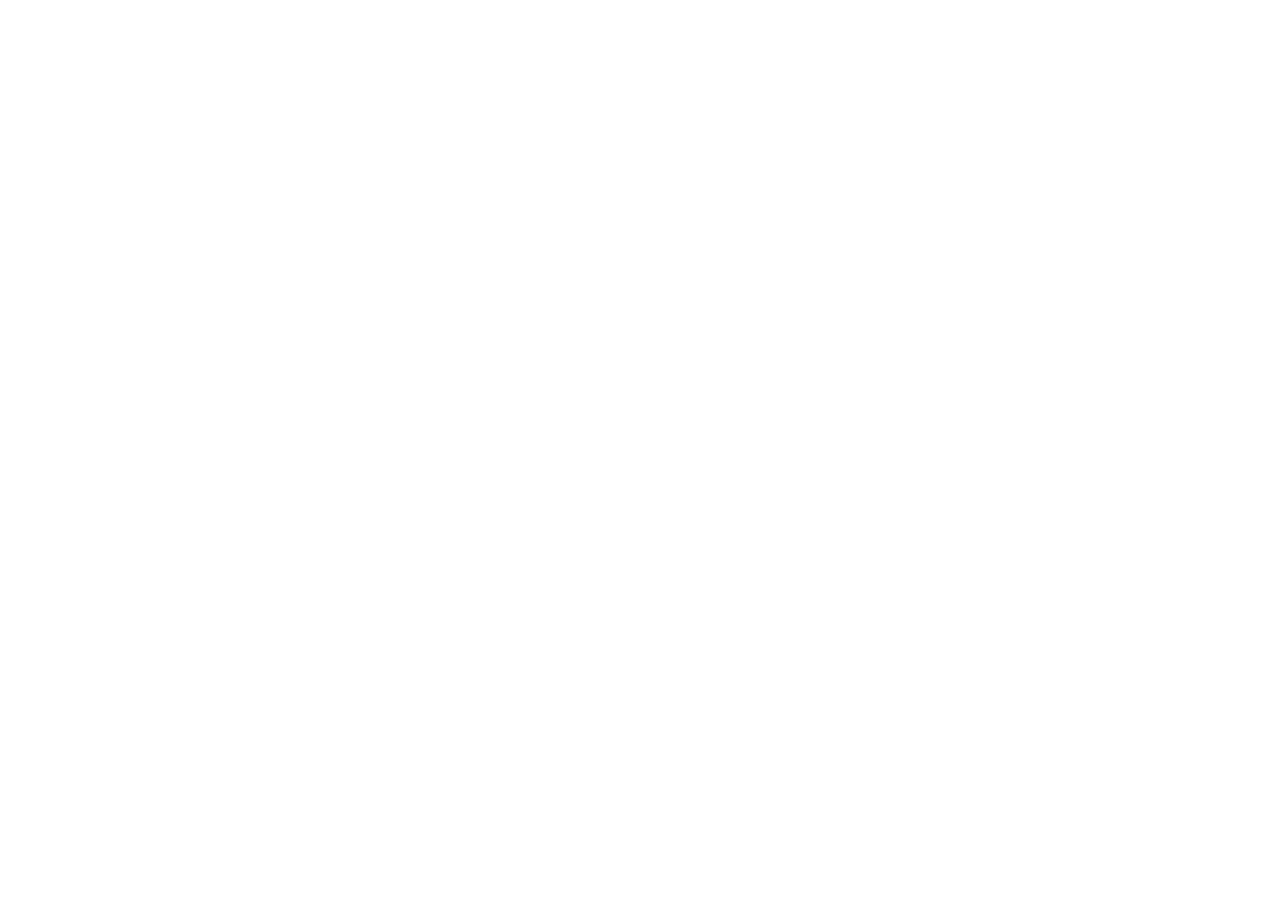
==== index.html @ fe71a7ad "Add files via upload" ====
<!DOCTYPE html>
<html lang="ru">
<head>
    <meta charset="UTF-8">
    <meta name="viewport" content="width=device-width, initial-scale=1.0">
    <title>Добро пожаловать</title>
    <link rel="stylesheet" href="style.css">
</head>
<body>

<div class="start-screen">
    <a href="love.html" class="start-btn"></a>
</div>

</body>
</html>
---- style.css ----
*{
    margin:0;
    padding:0;
    box-sizing:border-box;
}

body{
    width:100%;
    height:100vh;
    overflow:hidden;
}

/* Первая страница */
.start-screen{
    width:100%;
    height:100vh;

    background:url("background.jpg") center center no-repeat;
    background-size:cover;

    position:relative;
}

/* Невидимая кнопка поверх красивой */
.start-btn{
    position:absolute;

    left:50%;
    top:66%;

    transform:translate(-50%,-50%);

    width:260px;
    height:90px;

    cursor:pointer;
}

/* ---------- Телефон ---------- */

@media (max-width:768px){

.start-screen{

    background:url("background.jpg") center center no-repeat;
    background-size:cover;

}

.start-btn{

    width:180px;
    height:65px;

    top:68%;
}

}

/* =======================
   Адаптация под телефон
======================= */

@media (max-width: 768px){

    .content{
        width:90%;
        padding:35px 20px;
        border-radius:25px;
    }

    .content h1{
        font-size:34px;
        line-height:1.3;
    }

    .content p{
        font-size:18px;
        margin-top:15px;
        margin-bottom:30px;
    }

    .btn{
        font-size:22px;
        padding:15px 50px;
        border-radius:35px;
    }

}

@media (max-width:480px){

    .content{
        width:95%;
        padding:25px 15px;
    }

    .content h1{
        font-size:28px;
    }

    .content p{
        font-size:16px;
    }

    .btn{
        width:100%;
        display:block;
        padding:16px 0;
        font-size:20px;
    }

}
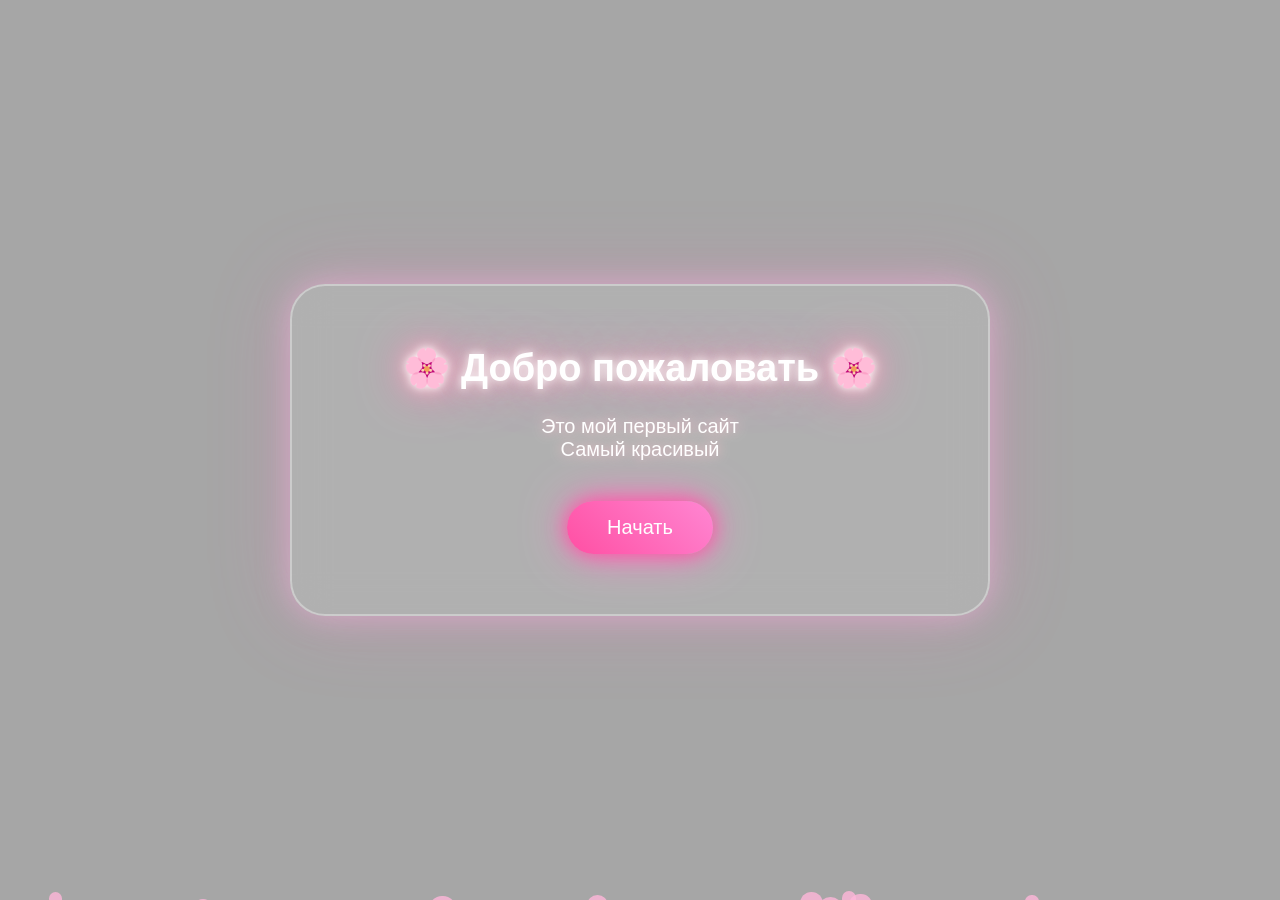
==== commit 65cb8ea3: "Add files via upload" ====
--- a/index.html
+++ b/index.html
@@ -1,16 +1,32 @@
 <!DOCTYPE html>
 <html lang="ru">
 <head>
-    <meta charset="UTF-8">
-    <meta name="viewport" content="width=device-width, initial-scale=1.0">
-    <title>Добро пожаловать</title>
-    <link rel="stylesheet" href="style.css">
+<meta charset="UTF-8">
+<meta name="viewport" content="width=device-width, initial-scale=1.0">
+<title>Добро пожаловать</title>
+
+<link rel="stylesheet" href="style.css">
+
 </head>
 <body>
 
-<div class="start-screen">
-    <a href="love.html" class="start-btn"></a>
+<div class="overlay"></div>
+
+<div id="petals"></div>
+
+<div class="glass">
+
+<h1>🌸 Добро пожаловать 🌸</h1>
+
+<p>Это мой первый сайт<br>Самый красивый</p>
+
+<a href="love.html" class="btn">
+Начать
+</a>
+
 </div>
+
+<script src="sakura.js"></script>
 
 </body>
 </html>
--- a/style.css
+++ b/style.css
@@ -1,113 +1,256 @@
 *{
-    margin:0;
-    padding:0;
-    box-sizing:border-box;
+margin:0;
+padding:0;
+box-sizing:border-box;
 }
 
 body{
-    width:100%;
-    height:100vh;
-    overflow:hidden;
-}
-
-/* Первая страница */
-.start-screen{
-    width:100%;
-    height:100vh;
-
-    background:url("background.jpg") center center no-repeat;
-    background-size:cover;
-
-    position:relative;
-}
-
-/* Невидимая кнопка поверх красивой */
-.start-btn{
-    position:absolute;
-
-    left:50%;
-    top:66%;
-
-    transform:translate(-50%,-50%);
-
-    width:260px;
-    height:90px;
-
-    cursor:pointer;
-}
-
-/* ---------- Телефон ---------- */
-
-@media (max-width:768px){
-
-.start-screen{
-
-    background:url("background.jpg") center center no-repeat;
-    background-size:cover;
-
-}
-
-.start-btn{
-
-    width:180px;
-    height:65px;
-
-    top:68%;
-}
-
-}
-
-/* =======================
-   Адаптация под телефон
-======================= */
-
-@media (max-width: 768px){
-
-    .content{
-        width:90%;
-        padding:35px 20px;
-        border-radius:25px;
-    }
-
-    .content h1{
-        font-size:34px;
-        line-height:1.3;
-    }
-
-    .content p{
-        font-size:18px;
-        margin-top:15px;
-        margin-bottom:30px;
-    }
-
-    .btn{
-        font-size:22px;
-        padding:15px 50px;
-        border-radius:35px;
-    }
-
-}
-
-@media (max-width:480px){
-
-    .content{
-        width:95%;
-        padding:25px 15px;
-    }
-
-    .content h1{
-        font-size:28px;
-    }
-
-    .content p{
-        font-size:16px;
-    }
-
-    .btn{
-        width:100%;
-        display:block;
-        padding:16px 0;
-        font-size:20px;
-    }
-
-}+
+height:100vh;
+display:flex;
+justify-content:center;
+align-items:center;
+
+overflow:hidden;
+
+font-family:Arial,sans-serif;
+
+background:url("forest.jpg") center center/cover no-repeat fixed;
+
+}
+
+/* затемнение */
+
+.overlay{
+
+position:fixed;
+top:0;
+left:0;
+width:100%;
+height:100%;
+
+background:rgba(0,0,0,.35);
+backdrop-filter:blur(3px);
+
+z-index:1;
+
+}
+
+/* стекло */
+
+.glass{
+
+position:relative;
+z-index:5;
+
+width:700px;
+max-width:90%;
+
+padding:60px;
+
+border-radius:35px;
+
+background:rgba(255,255,255,.12);
+
+border:2px solid rgba(255,255,255,.35);
+
+backdrop-filter:blur(18px);
+
+box-shadow:
+
+0 0 30px rgba(255,180,230,.5),
+
+0 0 80px rgba(255,120,200,.25);
+
+text-align:center;
+
+}
+
+/* заголовок */
+
+.glass h1{
+
+font-size:64px;
+
+color:white;
+
+text-shadow:
+
+0 0 10px white,
+
+0 0 25px pink,
+
+0 0 50px hotpink;
+
+animation:glow 3s infinite alternate;
+
+}
+
+/* текст */
+
+.glass p{
+
+margin-top:25px;
+
+font-size:28px;
+
+color:white;
+
+text-shadow:0 0 12px pink;
+
+}
+
+/* кнопка */
+
+.btn{
+
+display:inline-block;
+
+margin-top:40px;
+
+padding:18px 55px;
+
+font-size:24px;
+
+text-decoration:none;
+
+color:white;
+
+border-radius:50px;
+
+background:linear-gradient(45deg,#ff4fa3,#ff86d2);
+
+box-shadow:
+
+0 0 20px #ff4fa3,
+
+0 0 45px #ff7ac8;
+
+transition:.4s;
+
+}
+
+.btn:hover{
+
+transform:scale(1.08);
+
+box-shadow:
+
+0 0 35px #ff4fa3,
+
+0 0 70px #ff7ac8;
+
+}
+
+/* лепестки */
+
+#petals{
+
+position:fixed;
+
+width:100%;
+
+height:100%;
+
+pointer-events:none;
+
+z-index:3;
+
+overflow:hidden;
+
+}
+
+.petal{
+
+position:absolute;
+
+background:#ffb6d9;
+
+width:18px;
+
+height:18px;
+
+border-radius:15px 15px 0 15px;
+
+opacity:.8;
+
+animation:fall linear forwards;
+
+}
+
+@keyframes fall{
+
+from{
+
+transform:translateY(-50px) rotate(0deg);
+
+}
+
+to{
+
+transform:translateY(110vh) rotate(360deg);
+
+}
+
+}
+
+@keyframes glow{
+
+from{
+
+text-shadow:
+
+0 0 10px white,
+
+0 0 20px pink,
+
+0 0 40px hotpink;
+
+}
+
+to{
+
+text-shadow:
+
+0 0 20px white,
+
+0 0 40px #ff7ac8,
+
+0 0 70px #ff4fa3;
+
+}
+
+}
+
+/* телефон */
+
+max-width
+
+.glass{
+
+width:92%;
+
+padding:35px;
+
+}
+
+.glass h1{
+
+font-size:38px;
+
+}
+
+.glass p{
+
+font-size:20px;
+
+}
+
+.btn{
+
+font-size:20px;
+
+padding:15px 40px;
+
+}
+
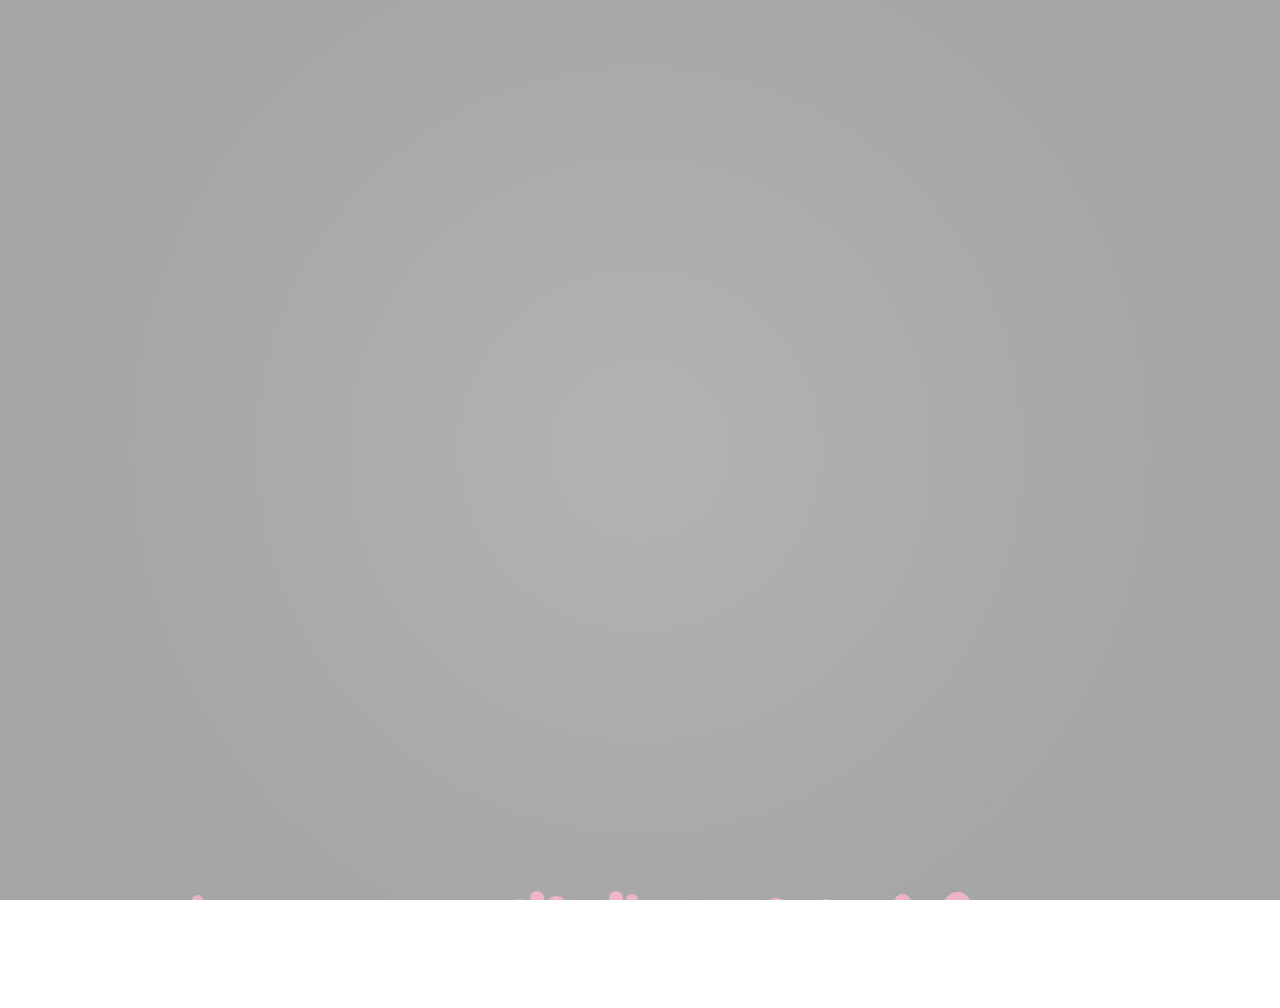
==== commit bca63564: "Add files via upload" ====
--- a/index.html
+++ b/index.html
@@ -1,30 +1,21 @@
 <!DOCTYPE html>
 <html lang="ru">
 <head>
-<meta charset="UTF-8">
-<meta name="viewport" content="width=device-width, initial-scale=1.0">
-<title>Добро пожаловать</title>
+    <meta charset="UTF-8">
+    <meta name="viewport" content="width=device-width, initial-scale=1.0">
+    <title>Love</title>
+    <link rel="stylesheet" href="style.css">
+</head>
 
-<link rel="stylesheet" href="style.css">
-
-</head>
 <body>
 
 <div class="overlay"></div>
 
 <div id="petals"></div>
 
-<div class="glass">
-
-<h1>🌸 Добро пожаловать 🌸</h1>
-
-<p>Это мой первый сайт<br>Самый красивый</p>
-
-<a href="love.html" class="btn">
-Начать
-</a>
-
-</div>
+<audio autoplay loop>
+    <source src="music.mp3" type="audio/mpeg">
+</audio>
 
 <script src="sakura.js"></script>
 
--- a/style.css
+++ b/style.css
@@ -1,181 +1,162 @@
-*{
-margin:0;
-padding:0;
-box-sizing:border-box;
-}
-
-body{
-
-height:100vh;
-display:flex;
-justify-content:center;
-align-items:center;
-
-overflow:hidden;
-
-font-family:Arial,sans-serif;
-
-background:url("forest.jpg") center center/cover no-repeat fixed;
-
-}
-
-/* затемнение */
-
-.overlay{
-
-position:fixed;
-top:0;
-left:0;
-width:100%;
-height:100%;
-
-background:rgba(0,0,0,.35);
-backdrop-filter:blur(3px);
-
-z-index:1;
-
-}
-
-/* стекло */
-
-.glass{
-
-position:relative;
-z-index:5;
-
-width:700px;
-max-width:90%;
-
-padding:60px;
-
-border-radius:35px;
-
-background:rgba(255,255,255,.12);
-
-border:2px solid rgba(255,255,255,.35);
-
-backdrop-filter:blur(18px);
-
-box-shadow:
-
-0 0 30px rgba(255,180,230,.5),
-
-0 0 80px rgba(255,120,200,.25);
-
-text-align:center;
-
-}
-
-/* заголовок */
-
-.glass h1{
-
-font-size:64px;
-
-color:white;
-
-text-shadow:
-
-0 0 10px white,
-
-0 0 25px pink,
-
-0 0 50px hotpink;
-
-animation:glow 3s infinite alternate;
-
-}
-
-/* текст */
-
-.glass p{
-
-margin-top:25px;
-
-font-size:28px;
-
-color:white;
-
-text-shadow:0 0 12px pink;
-
-}
-
-/* кнопка */
+* {
+    margin: 0;
+    padding: 0;
+    box-sizing: border-box;
+}
+
+html,
+body {
+    width: 100%;
+    height: 100%;
+    overflow: hidden;
+    font-family: "Georgia", serif;
+}
+
+body {
+    background: url("forest.jpg") no-repeat center center;
+    background-size: cover;
+    display: flex;
+    justify-content: center;
+    align-items: center;
+    position: relative;
+}
+
+/* Затемнение */
+body::before {
+    content: "";
+    position: absolute;
+    inset: 0;
+    background: rgba(0,0,0,.35);
+}
+
+/* Туман */
+body::after {
+    content: "";
+    position: absolute;
+    inset: 0;
+    background: radial-gradient(circle, rgba(255,255,255,.15), transparent 70%);
+    animation: fog 12s ease-in-out infinite alternate;
+}
+
+@keyframes fog {
+    from{
+        transform: scale(1);
+        opacity:.5;
+    }
+
+    to{
+        transform: scale(1.15);
+        opacity:.9;
+    }
+}
+
+.content{
+    position: relative;
+    z-index: 10;
+
+    width: 700px;
+    padding: 60px;
+
+    text-align: center;
+
+    border-radius: 35px;
+
+    background: rgba(255,255,255,.12);
+    backdrop-filter: blur(15px);
+
+    border:1px solid rgba(255,255,255,.35);
+
+    box-shadow:
+    0 0 25px rgba(255,180,220,.6),
+    inset 0 0 15px rgba(255,255,255,.15);
+}
+
+.content h1{
+
+    color:white;
+    font-size:64px;
+
+    text-shadow:
+    0 0 10px white,
+    0 0 25px hotpink,
+    0 0 45px deeppink;
+
+    margin-bottom:25px;
+}
+
+.content p{
+
+    color:white;
+    font-size:28px;
+
+    margin-bottom:40px;
+
+    text-shadow:0 0 10px black;
+}
 
 .btn{
 
-display:inline-block;
-
-margin-top:40px;
-
-padding:18px 55px;
-
-font-size:24px;
-
-text-decoration:none;
-
-color:white;
-
-border-radius:50px;
-
-background:linear-gradient(45deg,#ff4fa3,#ff86d2);
-
-box-shadow:
-
-0 0 20px #ff4fa3,
-
-0 0 45px #ff7ac8;
-
-transition:.4s;
-
+    display:inline-block;
+
+    padding:18px 60px;
+
+    background:linear-gradient(45deg,#ff4fa3,#ff86d2);
+
+    color:white;
+
+    text-decoration:none;
+
+    border-radius:40px;
+
+    font-size:24px;
+
+    font-weight:bold;
+
+    box-shadow:
+    0 0 20px #ff4fa3,
+    0 0 40px hotpink;
+
+    transition:.3s;
 }
 
 .btn:hover{
 
-transform:scale(1.08);
-
-box-shadow:
-
-0 0 35px #ff4fa3,
-
-0 0 70px #ff7ac8;
-
-}
-
-/* лепестки */
-
-#petals{
-
-position:fixed;
-
-width:100%;
-
-height:100%;
-
-pointer-events:none;
-
-z-index:3;
-
-overflow:hidden;
-
+    transform:scale(1.08);
+
+    box-shadow:
+    0 0 35px #ff4fa3,
+    0 0 70px hotpink;
+}
+
+.petals{
+
+    position:fixed;
+
+    top:0;
+    left:0;
+
+    width:100%;
+    height:100%;
+
+    pointer-events:none;
+
+    overflow:hidden;
 }
 
 .petal{
 
-position:absolute;
-
-background:#ffb6d9;
-
-width:18px;
-
-height:18px;
-
-border-radius:15px 15px 0 15px;
-
-opacity:.8;
-
-animation:fall linear forwards;
-
+    position:absolute;
+
+    width:18px;
+    height:18px;
+
+    background:#ffb7d5;
+
+    border-radius:18px 18px 0 18px;
+
+    opacity:.8;
+
+    animation:fall linear forwards;
 }
 
 @keyframes fall{
@@ -191,66 +172,29 @@
 transform:translateY(110vh) rotate(360deg);
 
 }
-
-}
-
-@keyframes glow{
-
-from{
-
-text-shadow:
-
-0 0 10px white,
-
-0 0 20px pink,
-
-0 0 40px hotpink;
-
-}
-
-to{
-
-text-shadow:
-
-0 0 20px white,
-
-0 0 40px #ff7ac8,
-
-0 0 70px #ff4fa3;
-
-}
-
-}
-
-/* телефон */
-
-max-width
-
-.glass{
-
-width:92%;
-
-padding:35px;
-
-}
-
-.glass h1{
-
-font-size:38px;
-
-}
-
-.glass p{
-
-font-size:20px;
-
-}
-
-.btn{
-
-font-size:20px;
-
-padding:15px 40px;
-
-}
-
+}
+
+/* Телефон */
+@media (max-width: 768px) {
+
+    .content {
+        width: 90%;
+        padding: 30px;
+    }
+
+    .content h1 {
+        font-size: 38px;
+    }
+
+    .content p {
+        font-size: 20px;
+    }
+
+    .btn {
+        font-size: 20px;
+        padding: 15px 40px;
+    }
+
+}body {
+    background: url("images/forest.jpg") center center / cover no-repeat fixed;
+}
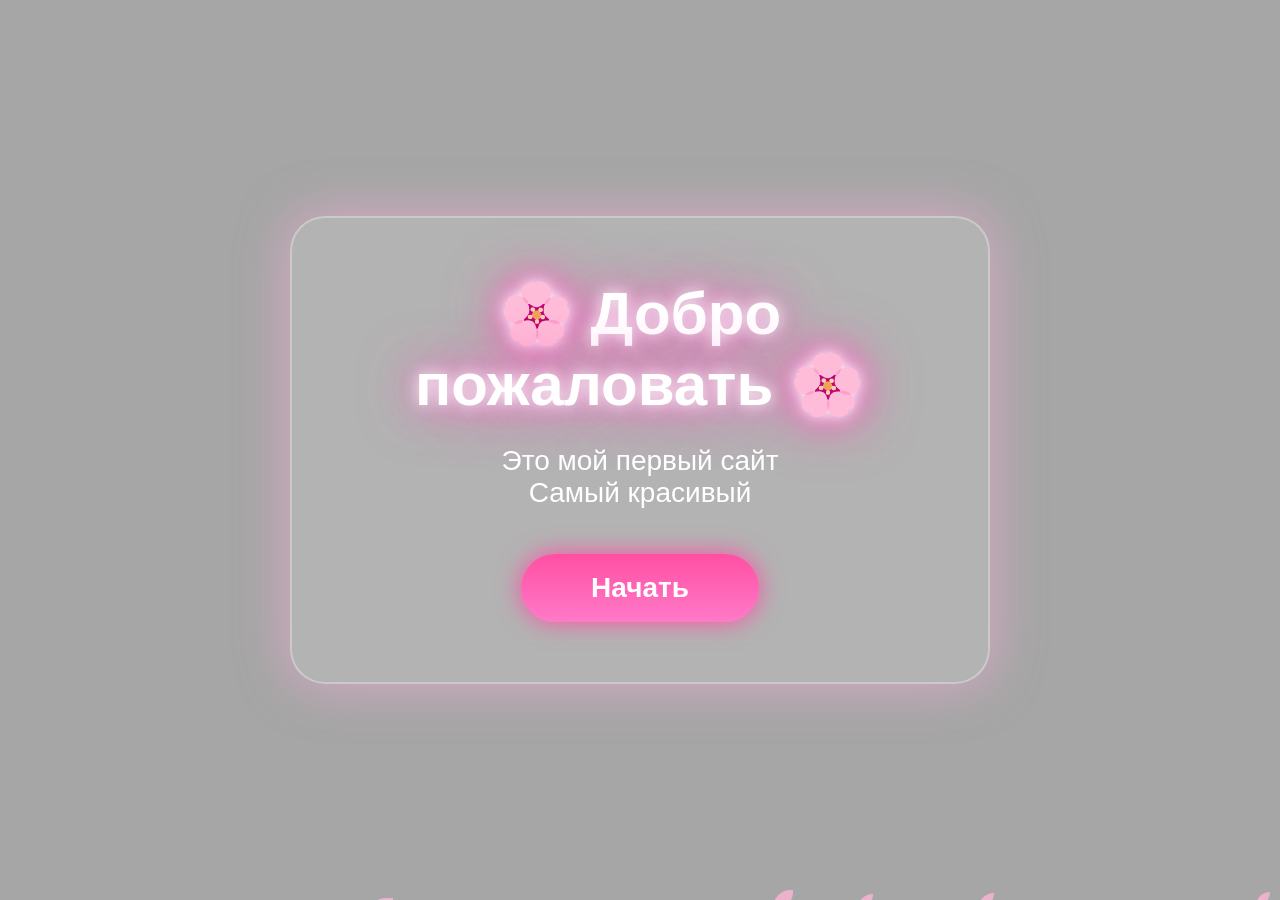
==== commit 87afc397: "Add files via upload" ====
--- a/index.html
+++ b/index.html
@@ -3,21 +3,39 @@
 <head>
     <meta charset="UTF-8">
     <meta name="viewport" content="width=device-width, initial-scale=1.0">
-    <title>Love</title>
+    <title>Добро пожаловать</title>
+
     <link rel="stylesheet" href="style.css">
 </head>
 
 <body>
 
-<div class="overlay"></div>
+    <!-- Фон -->
+    <div class="background"></div>
 
-<div id="petals"></div>
+    <!-- Лепестки -->
+    <div id="petals"></div>
 
-<audio autoplay loop>
-    <source src="music.mp3" type="audio/mpeg">
-</audio>
+    <!-- Затемнение -->
+    <div class="overlay"></div>
 
-<script src="sakura.js"></script>
+    <!-- Главный блок -->
+    <div class="menu">
+
+        <h1>🌸 Добро пожаловать 🌸</h1>
+
+        <p>
+            Это мой первый сайт<br>
+            Самый красивый
+        </p>
+
+        <a href="love.html" class="btn">
+            Начать
+        </a>
+
+    </div>
+
+    <script src="sakura.js"></script>
 
 </body>
-</html>+</html>
--- a/style.css
+++ b/style.css
@@ -1,200 +1,140 @@
-* {
-    margin: 0;
-    padding: 0;
-    box-sizing: border-box;
+*{
+    margin:0;
+    padding:0;
+    box-sizing:border-box;
 }
 
-html,
-body {
-    width: 100%;
-    height: 100%;
-    overflow: hidden;
-    font-family: "Georgia", serif;
+body{
+    overflow:hidden;
+    font-family:Arial, sans-serif;
 }
 
-body {
-    background: url("forest.jpg") no-repeat center center;
-    background-size: cover;
-    display: flex;
-    justify-content: center;
-    align-items: center;
-    position: relative;
+/* Фон */
+.background{
+    position:fixed;
+    inset:0;
+    background:url("welcome.jpg") center center/cover no-repeat;
+    z-index:-3;
 }
 
 /* Затемнение */
-body::before {
-    content: "";
-    position: absolute;
-    inset: 0;
-    background: rgba(0,0,0,.35);
+.overlay{
+    position:fixed;
+    inset:0;
+    background:rgba(0,0,0,.35);
+    z-index:-2;
 }
 
-/* Туман */
-body::after {
-    content: "";
-    position: absolute;
-    inset: 0;
-    background: radial-gradient(circle, rgba(255,255,255,.15), transparent 70%);
-    animation: fog 12s ease-in-out infinite alternate;
+/* Лепестки */
+#petals{
+    position:fixed;
+    inset:0;
+    pointer-events:none;
+    overflow:hidden;
+    z-index:2;
 }
 
-@keyframes fog {
+.petal{
+    position:absolute;
+    width:18px;
+    height:18px;
+    background:#ffb6d5;
+    border-radius:18px 0 18px 0;
+    opacity:.8;
+    animation:fall linear forwards;
+}
+
+@keyframes fall{
     from{
-        transform: scale(1);
-        opacity:.5;
+        transform:translateY(-40px) rotate(0deg);
     }
 
     to{
-        transform: scale(1.15);
-        opacity:.9;
+        transform:translateY(110vh) translateX(120px) rotate(360deg);
     }
 }
 
-.content{
-    position: relative;
-    z-index: 10;
+/* Центральная карточка */
+.menu{
+    position:absolute;
+    top:50%;
+    left:50%;
+    transform:translate(-50%,-50%);
+    width:700px;
+    max-width:90%;
+    padding:60px;
+    text-align:center;
 
-    width: 700px;
-    padding: 60px;
+    background:rgba(255,255,255,.15);
+    backdrop-filter:blur(18px);
 
-    text-align: center;
+    border:2px solid rgba(255,255,255,.3);
+    border-radius:35px;
 
-    border-radius: 35px;
-
-    background: rgba(255,255,255,.12);
-    backdrop-filter: blur(15px);
-
-    border:1px solid rgba(255,255,255,.35);
-
-    box-shadow:
-    0 0 25px rgba(255,180,220,.6),
-    inset 0 0 15px rgba(255,255,255,.15);
+    box-shadow:0 0 50px rgba(255,170,220,.6);
 }
 
-.content h1{
+/* Заголовок */
+.menu h1{
+    color:white;
+    font-size:60px;
+    text-shadow:
+    0 0 15px #fff,
+    0 0 35px #ff6fd8,
+    0 0 60px #ff4fa3;
+}
+
+/* Текст */
+.menu p{
+    color:white;
+    font-size:28px;
+    margin-top:25px;
+}
+
+/* Кнопка */
+.btn{
+    display:inline-block;
+    margin-top:45px;
+    padding:18px 70px;
 
     color:white;
-    font-size:64px;
-
-    text-shadow:
-    0 0 10px white,
-    0 0 25px hotpink,
-    0 0 45px deeppink;
-
-    margin-bottom:25px;
-}
-
-.content p{
-
-    color:white;
+    text-decoration:none;
     font-size:28px;
-
-    margin-bottom:40px;
-
-    text-shadow:0 0 10px black;
-}
-
-.btn{
-
-    display:inline-block;
-
-    padding:18px 60px;
-
-    background:linear-gradient(45deg,#ff4fa3,#ff86d2);
-
-    color:white;
-
-    text-decoration:none;
-
-    border-radius:40px;
-
-    font-size:24px;
-
     font-weight:bold;
 
-    box-shadow:
-    0 0 20px #ff4fa3,
-    0 0 40px hotpink;
+    border-radius:50px;
+
+    background:linear-gradient(#ff4fa3,#ff7ac8);
+
+    box-shadow:0 0 25px #ff4fa3;
 
     transition:.3s;
 }
 
 .btn:hover{
-
     transform:scale(1.08);
-
-    box-shadow:
-    0 0 35px #ff4fa3,
-    0 0 70px hotpink;
-}
-
-.petals{
-
-    position:fixed;
-
-    top:0;
-    left:0;
-
-    width:100%;
-    height:100%;
-
-    pointer-events:none;
-
-    overflow:hidden;
-}
-
-.petal{
-
-    position:absolute;
-
-    width:18px;
-    height:18px;
-
-    background:#ffb7d5;
-
-    border-radius:18px 18px 0 18px;
-
-    opacity:.8;
-
-    animation:fall linear forwards;
-}
-
-@keyframes fall{
-
-from{
-
-transform:translateY(-50px) rotate(0deg);
-
-}
-
-to{
-
-transform:translateY(110vh) rotate(360deg);
-
-}
+    box-shadow:0 0 45px #ff4fa3;
 }
 
 /* Телефон */
-@media (max-width: 768px) {
+@media (max-width:768px){
 
-    .content {
-        width: 90%;
-        padding: 30px;
+    .menu{
+        width:90%;
+        padding:35px;
     }
 
-    .content h1 {
-        font-size: 38px;
+    .menu h1{
+        font-size:38px;
     }
 
-    .content p {
-        font-size: 20px;
+    .menu p{
+        font-size:22px;
     }
 
-    .btn {
-        font-size: 20px;
-        padding: 15px 40px;
+    .btn{
+        font-size:22px;
+        padding:16px 45px;
     }
 
-}body {
-    background: url("images/forest.jpg") center center / cover no-repeat fixed;
 }
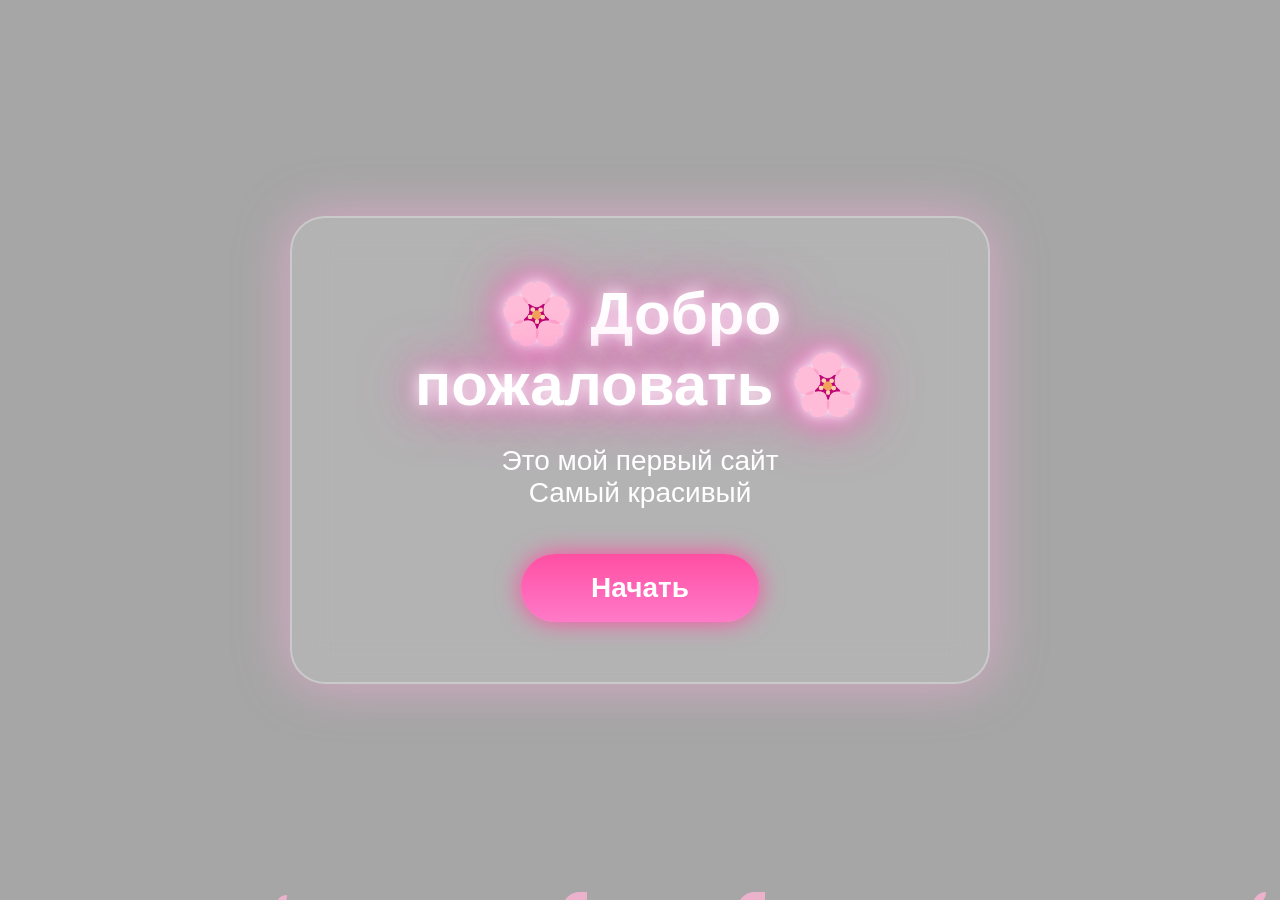
==== commit 990eadc4: "Add files via upload" ====
--- a/index.html
+++ b/index.html
@@ -37,5 +37,5 @@
 
     <script src="sakura.js"></script>
 
-</body>
+</body><script src="script.js"></script>
 </html>
--- a/style.css
+++ b/style.css
@@ -9,13 +9,13 @@
     font-family:Arial, sans-serif;
 }
 
-/* Фон */
 .background{
-    position:fixed;
-    inset:0;
-    background:url("welcome.jpg") center center/cover no-repeat;
-    z-index:-3;
+    position: fixed;
+    inset: 0;
+    background: url("assets/welcome.jpg") center/cover no-repeat;
+    z-index: -2;
 }
+
 
 /* Затемнение */
 .overlay{
@@ -137,4 +137,52 @@
         padding:16px 45px;
     }
 
+}.background{
+    position:fixed;
+    inset:0;
+    background:url("welcome.jpg") center center/cover no-repeat;
+    z-index:-3;
+}
+body{
+    animation: fadeIn 1.5s ease;
+}
+
+@keyframes fadeIn{
+    from{
+        opacity:0;
+    }
+
+    to{
+        opacity:1;
+    }
+}.heart{
+
+    position:absolute;
+
+    font-size:30px;
+
+    pointer-events:none;
+
+    animation:heartFly 2s linear forwards;
+
+}
+
+@keyframes heartFly{
+
+    from{
+
+        opacity:1;
+
+        transform:translate(-50%,-50%) scale(1);
+
+    }
+
+    to{
+
+        opacity:0;
+
+        transform:translate(-50%,-250px) scale(2);
+
+    }
+
 }
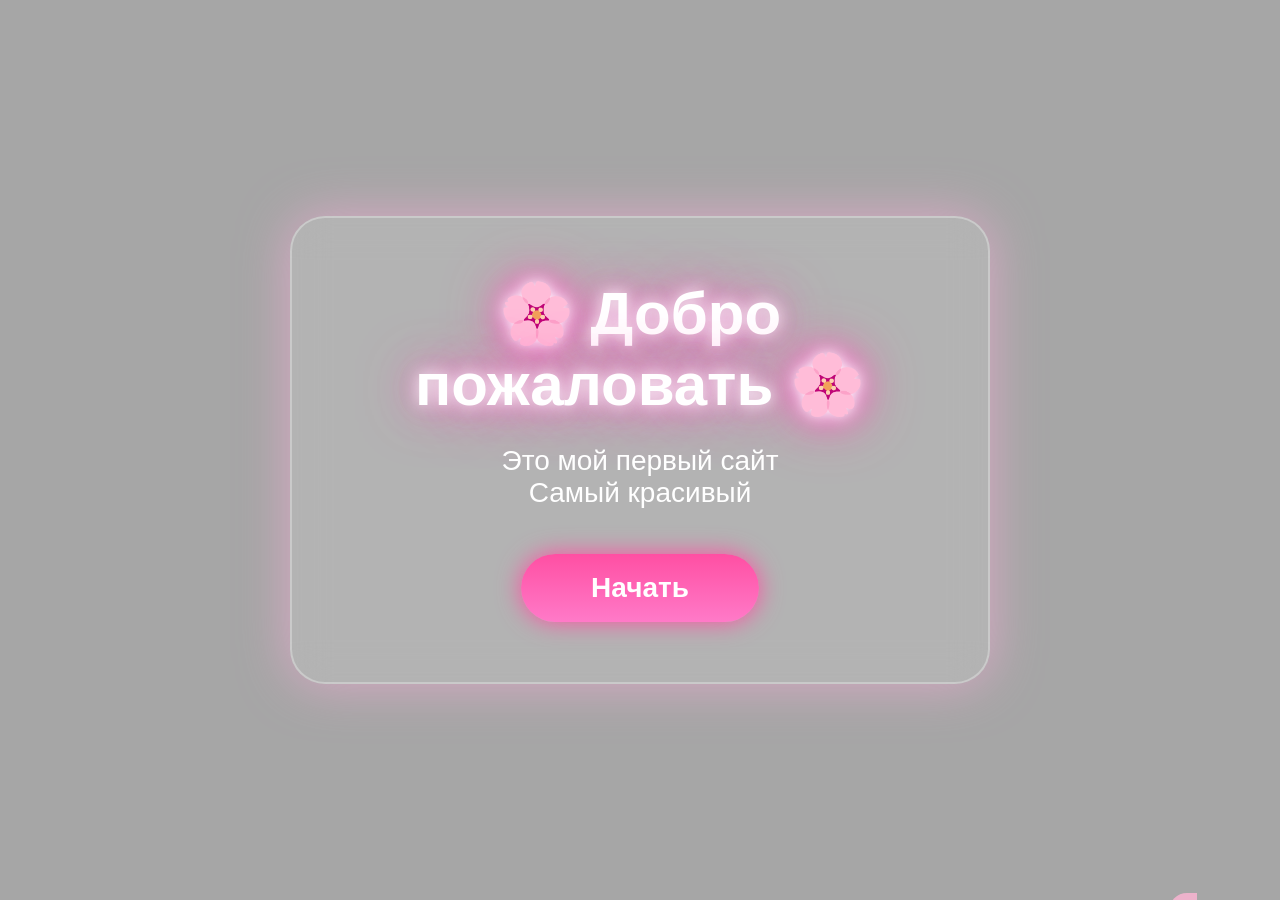
==== commit 0b0032e9: "Add files via upload" ====
--- a/index.html
+++ b/index.html
@@ -36,6 +36,6 @@
     </div>
 
     <script src="sakura.js"></script>
-
+<div id="fade"></div>
 </body><script src="script.js"></script>
 </html>
--- a/style.css
+++ b/style.css
@@ -185,4 +185,21 @@
 
     }
 
+}
+/* Затемнение экрана */
+#fade{
+    position: fixed;
+    top: 0;
+    left: 0;
+    width: 100%;
+    height: 100%;
+    background: black;
+    opacity: 0;
+    pointer-events: none;
+    transition: opacity .8s ease;
+    z-index: 9999;
+}
+
+#fade.active{
+    opacity: 1;
 }
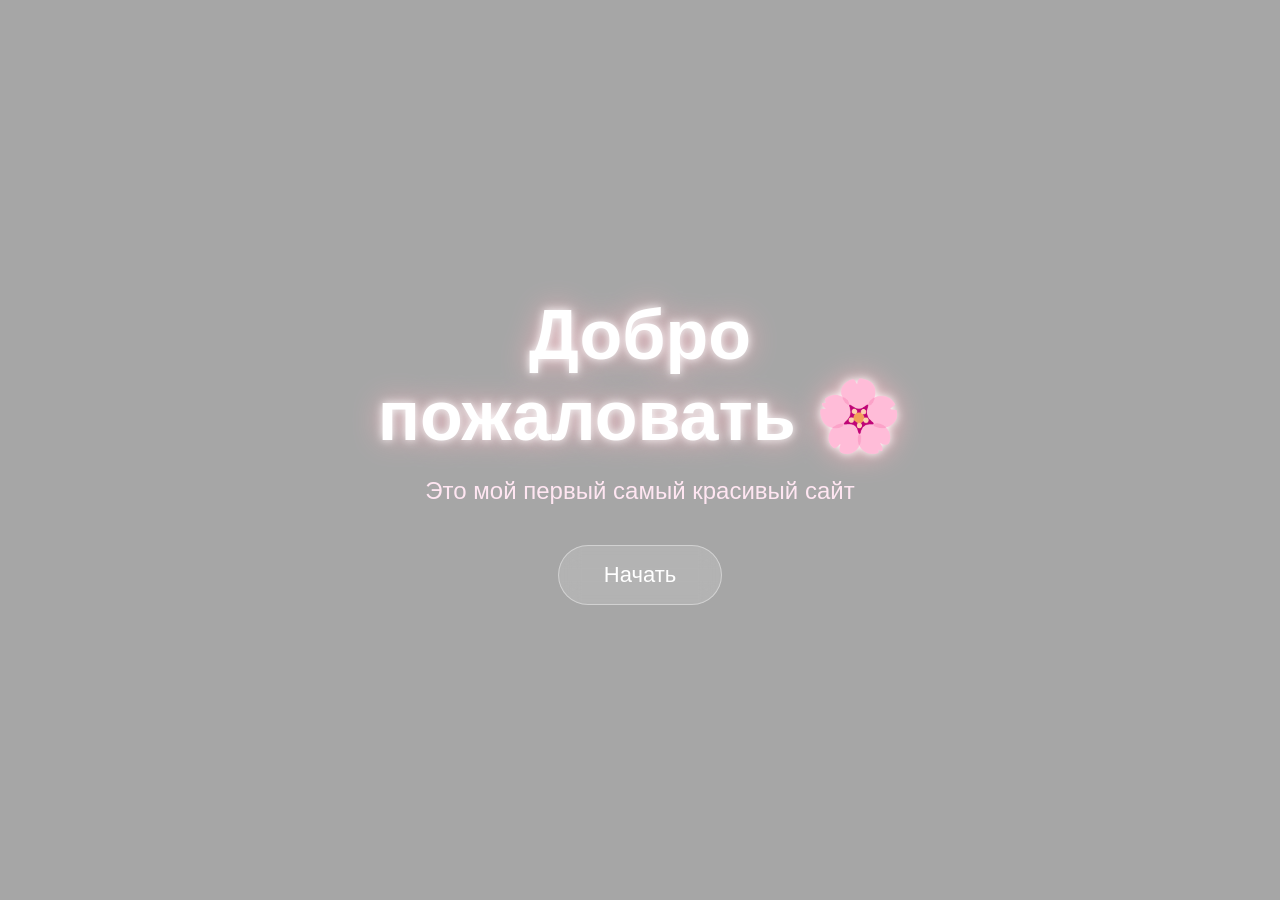
==== commit 4cec467f: "Add files via upload" ====
--- a/index.html
+++ b/index.html
@@ -3,39 +3,29 @@
 <head>
     <meta charset="UTF-8">
     <meta name="viewport" content="width=device-width, initial-scale=1.0">
-    <title>Добро пожаловать</title>
+    <title>Добро пожаловать 🌸</title>
 
     <link rel="stylesheet" href="style.css">
 </head>
 
 <body>
 
-    <!-- Фон -->
-    <div class="background"></div>
+<div class="background"></div>
+<div class="overlay"></div>
 
-    <!-- Лепестки -->
-    <div id="petals"></div>
+<div class="content">
 
-    <!-- Затемнение -->
-    <div class="overlay"></div>
+    <h1>Добро пожаловать 🌸</h1>
 
-    <!-- Главный блок -->
-    <div class="menu">
+    <p>Это мой первый самый красивый сайт</p>
 
-        <h1>🌸 Добро пожаловать 🌸</h1>
+    <a href="love.html" class="btn">Начать</a>
 
-        <p>
-            Это мой первый сайт<br>
-            Самый красивый
-        </p>
+</div>
 
-        <a href="love.html" class="btn">
-            Начать
-        </a>
+<div id="fade"></div>
 
-    </div>
+<script src="script.js"></script>
 
-    <script src="sakura.js"></script>
-<div id="fade"></div>
-</body><script src="script.js"></script>
-</html>
+</body>
+</html>
--- a/style.css
+++ b/style.css
@@ -6,200 +6,104 @@
 
 body{
     overflow:hidden;
-    font-family:Arial, sans-serif;
+    font-family:Arial,Helvetica,sans-serif;
 }
 
 .background{
-    position: fixed;
-    inset: 0;
-    background: url("assets/welcome.jpg") center/cover no-repeat;
-    z-index: -2;
+    position:fixed;
+    inset:0;
+    background:url("images/welcome.jpg") center center/cover no-repeat;
+    z-index:-2;
 }
 
-
-/* Затемнение */
 .overlay{
     position:fixed;
     inset:0;
     background:rgba(0,0,0,.35);
-    z-index:-2;
+    z-index:-1;
 }
 
-/* Лепестки */
-#petals{
-    position:fixed;
-    inset:0;
-    pointer-events:none;
-    overflow:hidden;
-    z-index:2;
-}
-
-.petal{
-    position:absolute;
-    width:18px;
-    height:18px;
-    background:#ffb6d5;
-    border-radius:18px 0 18px 0;
-    opacity:.8;
-    animation:fall linear forwards;
-}
-
-@keyframes fall{
-    from{
-        transform:translateY(-40px) rotate(0deg);
-    }
-
-    to{
-        transform:translateY(110vh) translateX(120px) rotate(360deg);
-    }
-}
-
-/* Центральная карточка */
-.menu{
+.content{
     position:absolute;
     top:50%;
     left:50%;
     transform:translate(-50%,-50%);
-    width:700px;
-    max-width:90%;
-    padding:60px;
     text-align:center;
-
-    background:rgba(255,255,255,.15);
-    backdrop-filter:blur(18px);
-
-    border:2px solid rgba(255,255,255,.3);
-    border-radius:35px;
-
-    box-shadow:0 0 50px rgba(255,170,220,.6);
+    color:white;
+    animation:fadeIn 2s ease;
 }
 
-/* Заголовок */
-.menu h1{
-    color:white;
-    font-size:60px;
+h1{
+    font-size:70px;
     text-shadow:
-    0 0 15px #fff,
-    0 0 35px #ff6fd8,
-    0 0 60px #ff4fa3;
+        0 0 10px #fff,
+        0 0 30px #ffb6c1;
 }
 
-/* Текст */
-.menu p{
-    color:white;
-    font-size:28px;
-    margin-top:25px;
+p{
+    margin-top:20px;
+    font-size:24px;
+    color:#ffe6f2;
 }
 
-/* Кнопка */
 .btn{
     display:inline-block;
-    margin-top:45px;
-    padding:18px 70px;
-
+    margin-top:40px;
+    padding:16px 45px;
+    text-decoration:none;
     color:white;
-    text-decoration:none;
-    font-size:28px;
-    font-weight:bold;
-
+    font-size:22px;
     border-radius:50px;
-
-    background:linear-gradient(#ff4fa3,#ff7ac8);
-
-    box-shadow:0 0 25px #ff4fa3;
-
+    background:rgba(255,255,255,.15);
+    border:1px solid rgba(255,255,255,.4);
+    backdrop-filter:blur(10px);
     transition:.3s;
 }
 
 .btn:hover{
-    transform:scale(1.08);
-    box-shadow:0 0 45px #ff4fa3;
+    transform:scale(1.05);
+    background:rgba(255,182,193,.35);
+    box-shadow:0 0 25px pink;
 }
 
-/* Телефон */
-@media (max-width:768px){
-
-    .menu{
-        width:90%;
-        padding:35px;
-    }
-
-    .menu h1{
-        font-size:38px;
-    }
-
-    .menu p{
-        font-size:22px;
-    }
-
-    .btn{
-        font-size:22px;
-        padding:16px 45px;
-    }
-
-}.background{
+#fade{
     position:fixed;
     inset:0;
-    background:url("welcome.jpg") center center/cover no-repeat;
-    z-index:-3;
+    background:black;
+    opacity:0;
+    pointer-events:none;
+    transition:.8s;
+    z-index:9999;
 }
-body{
-    animation: fadeIn 1.5s ease;
+
+#fade.active{
+    opacity:1;
 }
 
 @keyframes fadeIn{
     from{
         opacity:0;
+        transform:translate(-50%,-45%);
+    }
+    to{
+        opacity:1;
+        transform:translate(-50%,-50%);
+    }
+}
+
+@media (max-width:768px){
+
+    h1{
+        font-size:42px;
     }
 
-    to{
-        opacity:1;
-    }
-}.heart{
-
-    position:absolute;
-
-    font-size:30px;
-
-    pointer-events:none;
-
-    animation:heartFly 2s linear forwards;
-
-}
-
-@keyframes heartFly{
-
-    from{
-
-        opacity:1;
-
-        transform:translate(-50%,-50%) scale(1);
-
+    p{
+        font-size:18px;
     }
 
-    to{
-
-        opacity:0;
-
-        transform:translate(-50%,-250px) scale(2);
-
+    .btn{
+        padding:14px 35px;
+        font-size:18px;
     }
 
-}
-/* Затемнение экрана */
-#fade{
-    position: fixed;
-    top: 0;
-    left: 0;
-    width: 100%;
-    height: 100%;
-    background: black;
-    opacity: 0;
-    pointer-events: none;
-    transition: opacity .8s ease;
-    z-index: 9999;
-}
-
-#fade.active{
-    opacity: 1;
 }
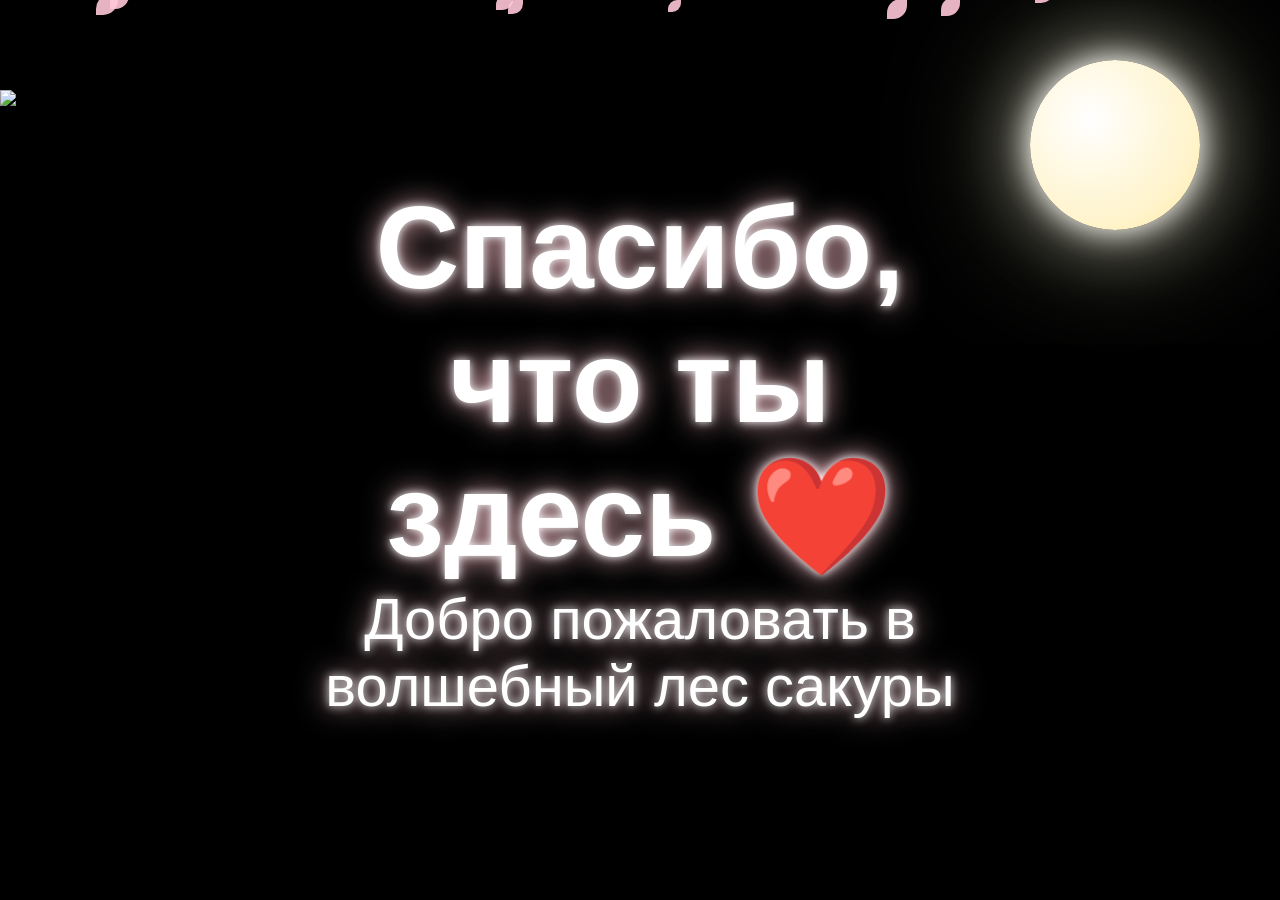
==== commit 13fbecc0: "Add files via upload" ====
--- a/index.html
+++ b/index.html
@@ -1,31 +1,83 @@
 <!DOCTYPE html>
 <html lang="ru">
+
 <head>
-    <meta charset="UTF-8">
-    <meta name="viewport" content="width=device-width, initial-scale=1.0">
-    <title>Добро пожаловать 🌸</title>
 
-    <link rel="stylesheet" href="style.css">
+<meta charset="UTF-8">
+
+<meta name="viewport" content="width=device-width, initial-scale=1.0">
+
+<title>Волшебный лес сакуры</title>
+
+<link rel="stylesheet" href="sakura.css">
+
 </head>
+
 
 <body>
 
+
+<!-- Фон -->
 <div class="background"></div>
-<div class="overlay"></div>
 
-<div class="content">
 
-    <h1>Добро пожаловать 🌸</h1>
+<!-- Звёзды -->
+<div id="stars"></div>
 
-    <p>Это мой первый самый красивый сайт</p>
 
-    <a href="love.html" class="btn">Начать</a>
+<!-- Луна -->
+<div class="moon"></div>
+
+
+<!-- Дерево -->
+<img 
+src="sakura-tree.png" 
+class="tree"
+alt="Сакура">
+
+
+<!-- Лепестки -->
+<div id="petals"></div>
+
+
+<!-- Светлячки -->
+<div id="fireflies"></div>
+
+
+<!-- Туман -->
+<div id="fog"></div>
+<div id="fog2"></div>
+
+
+<!-- Текст -->
+
+<div class="message">
+
+<h1>
+Спасибо, что ты здесь ❤️
+</h1>
+
+<p>
+Добро пожаловать в волшебный лес сакуры
+</p>
 
 </div>
 
-<div id="fade"></div>
 
-<script src="script.js"></script>
+
+<!-- Музыка -->
+
+<audio id="bgMusic" loop>
+
+<source src="marafety.mp3" type="audio/mpeg">
+
+</audio>
+
+
+
+<script src="sakura.js"></script>
+
 
 </body>
+
 </html>
--- a/sakura.css
+++ b/sakura.css
@@ -0,0 +1,207 @@
+/* ===========================
+   ОСНОВНЫЕ НАСТРОЙКИ
+=========================== */
+
+*{
+    margin:0;
+    padding:0;
+    box-sizing:border-box;
+}
+
+html,body{
+    width:100%;
+    height:100%;
+    overflow:hidden;
+    font-family:Arial,Helvetica,sans-serif;
+    background:#000;
+}
+
+/* ===========================
+   ФОН
+=========================== */
+
+.background{
+    position:fixed;
+    inset:0;
+    background:url("images/welcome.jpg") center center/cover no-repeat;
+    z-index:-10;
+}
+
+.background::after{
+    content:"";
+    position:absolute;
+    inset:0;
+    background:rgba(0,0,0,.35);
+}
+
+/* ===========================
+   ЛУНА
+=========================== */
+
+.moon{
+
+    position:fixed;
+
+    top:60px;
+    right:80px;
+
+    width:170px;
+    height:170px;
+
+    border-radius:50%;
+
+    background:radial-gradient(circle at 35% 35%,
+    #ffffff,
+    #fff3c9 70%,
+    #ffe8a1);
+
+    box-shadow:
+    0 0 30px #fff,
+    0 0 80px rgba(255,255,220,.7),
+    0 0 150px rgba(255,255,220,.4);
+
+    animation:moon 5s ease-in-out infinite;
+
+    z-index:2;
+
+}
+
+@keyframes moon{
+
+0%,100%{
+
+transform:scale(1);
+
+}
+
+50%{
+
+transform:scale(1.05);
+
+}
+
+}
+
+/* ===========================
+   ДЕРЕВО
+=========================== */
+
+.tree{
+
+    position:fixed;
+
+    left:0;
+    bottom:0;
+
+    height:90vh;
+
+    z-index:2;
+
+    user-select:none;
+    pointer-events:none;
+
+}
+
+/* ===========================
+   СООБЩЕНИЕ
+=========================== */
+
+.message{
+
+    position:absolute;
+
+    left:50%;
+    top:50%;
+
+    transform:translate(-50%,-50%);
+
+    color:white;
+
+    text-align:center;
+
+    font-size:58px;
+
+    text-shadow:
+    0 0 10px white,
+    0 0 30px pink;
+
+    animation:fadeText 3s ease;
+
+    z-index:5;
+
+}
+
+@keyframes fadeText{
+
+from{
+
+opacity:0;
+
+transform:translate(-50%,-40%);
+
+}
+
+to{
+
+opacity:1;
+
+transform:translate(-50%,-50%);
+
+}
+
+}
+
+/* ===========================
+   ЛЕПЕСТКИ
+=========================== */
+
+#petals{
+
+    position:fixed;
+
+    inset:0;
+
+    overflow:hidden;
+
+    pointer-events:none;
+
+    z-index:3;
+
+}
+
+.petal{
+
+    position:absolute;
+
+    top:-30px;
+
+    border-radius:70% 0 70% 0;
+
+    background:#ffc7d8;
+
+    opacity:.9;
+
+    animation:fall linear infinite;
+
+}
+
+@keyframes fall{
+
+0%{
+
+transform:
+translateY(-30px)
+rotate(0deg);
+
+}
+
+100%{
+
+transform:
+translateY(120vh)
+translateX(120px)
+rotate(360deg);
+
+}
+
+}
